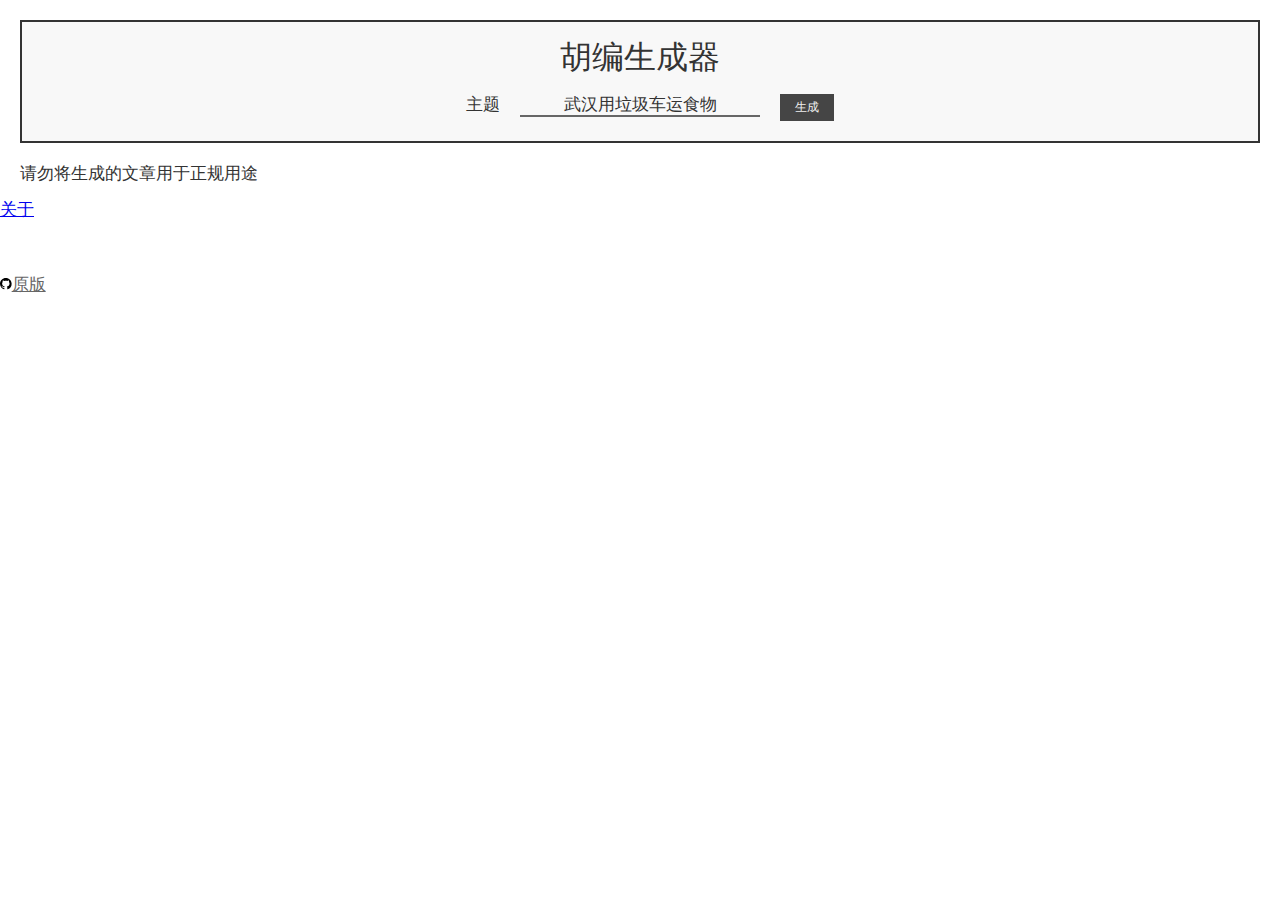
==== index.html @ e186030d "Update index.html" ====
<html><head>
    <title>胡编生成器</title>
  </head>
  <body>
    <div id='主体'>
      <div id='标题'>胡编生成器</div>
      <div id='主题'>
        <span>主题</span>
        <input>
        <button onclick='生成文章()'>生成</button>
      </div>
      <div id='文章'></div>
    </div>
    <div id='尾部'>
      <p id="声明">请勿将生成的文章用于正规用途</p><br>
      <p><a class="关于" href="about.html">关于</a></p><br>
	  <p><a class="链接" href="https://suulnnka.github.io/BullshitGenerator/index.html"><svg class="图标" viewBox="0 0 16 16" version="1.1" aria-hidden="true"><path fill-rule="evenodd" d="M8 0C3.58 0 0 3.58 0 8c0 3.54 2.29 6.53 5.47 7.59.4.07.55-.17.55-.38 0-.19-.01-.82-.01-1.49-2.01.37-2.53-.49-2.69-.94-.09-.23-.48-.94-.82-1.13-.28-.15-.68-.52-.01-.53.63-.01 1.08.58 1.23.82.72 1.21 1.87.87 2.33.66.07-.52.28-.87.51-1.07-1.78-.2-3.64-.89-3.64-3.95 0-.87.31-1.59.82-2.15-.08-.2-.36-1.02.08-2.12 0 0 .67-.21 2.2.82.64-.18 1.32-.27 2-.27.68 0 1.36.09 2 .27 1.53-1.04 2.2-.82 2.2-.82.44 1.1.16 1.92.08 2.12.51.56.82 1.27.82 2.15 0 3.07-1.87 3.75-3.65 3.95.29.25.54.73.54 1.48 0 1.07-.01 1.93-.01 2.2 0 .21.15.46.55.38A8.013 8.013 0 0016 8c0-4.42-3.58-8-8-8z"></path></svg>原版</a></p>
	</div>
<script>
let _hmt = window._hmt || [];
window.dataLayer = window.dataLayer || [];
function gtag(){dataLayer.push(arguments);}
gtag('js', new Date());
gtag('config', 'G-BM8WXEWW3P');

function track(eventName, title, seed) {
    gtag('event', eventName, {'event_label': title,'seed': seed,'title_seed':title+'_'+seed});
    _hmt.push(['_trackEvent', eventName, 'title', title]);
    _hmt.push(['_trackEvent', eventName, 'title_seed', title+'_'+seed]);
}

window.$ = function (selector) {
    return document.querySelector(selector);
}

function 获取网址参数(参数) {
    return new URL(window.location.href).searchParams.get(参数)
}

let 论述 = [
    '中国做得好的地方同样看到，我认为围绕x的舆论大环境已经变化。',
    '其实在社交媒体时代，形成关于x事件群众瞬间的集中释放是比较容易出现的，因为几乎没什么成本，如此而已。',
    '老胡希望的是，x会是一个不断促进沟通和理解的过程，',
    '近期互联网上关于x的问题，老胡也看到了各方反应很是强烈。',
    '但老胡还是想把一些人的担心在这里提出来，从舆论的角度做出提前警示，',
    '除了有x这个事实，我认为面对接下来的巨大风险，我们还要形成了这样一个信念。',
    '就老胡而言，了解清楚x到底是一种怎么样的存在, 是解决问题的关键。',
    '就老胡个人来说,x对老胡的意义, 不能不说非常重大。',
    '老胡也是经过了深思熟虑,在每个日日夜夜思考这个问题。',
    '如此眼花缭乱的信息博弈，半天的时间一件事就可以来回打滚。说实话，连老胡这样的老江湖有时都难分辨关于x，哪个信息是真的，哪个是假的，哪个属于搞错了，哪个是有人恶意制造的。',
    'x注定会给中国人留下深刻的印象，一些人担心中国不会进行深刻的反思，我不这样看。我相信，问题相当明显，从x以来，中国的反思就已经开始了。有些话并没有公开说透，但我们可以找到很多这些反思在进行中的明确证据。这，就是复杂中国的体现。 ',
    '老胡觉得，',
    '老胡认为，',
    '老胡倡议，',
    '老胡总结，',
    '老胡看，',
    '老胡想，',
    '大家还记得吗，就在几天以前，某些媒体大肆炒作x。话音未落，又爆出x真实的丑闻。',
    '不能不说，一些媒体人关于x报导的倾向是很严重的，他们的做法不会给当事人赢来额外的尊重。希望他们克制自己的敏感神经，对x事件表现出最起码的责任感。这是他们应有的良知和理性。',
    '很多人不想看x的报导，我也不忍看它，因为想象一下就感觉很难受。',
    '无论我们有多少怀疑，我们不应离开上述基本的逻辑。这一次受到强烈冲击的首先是所有关于x的人。说句实话，当我看到搞来搞去又是x成为了舆论怀疑和不满的目标时，我心里多少有点不是滋味。',
    '老胡在这篇博文的一开始就呼吁官方对于x进行说明。在这个声明到来之前，我想与网友们共同厘清一些基本的逻辑，',
    '所以在这个时候，我们大家一定要坚定地团结起来应对关于x的挑战。这是我们维护自身利益最为有效的途径。',
    '这两天，多地出现了关于x的热潮。但有些不属于合理的范围内，应当紧急叫停。',
    '对于x，老胡有个基本判断，',
    '老胡今天要说些可能挨骂的话。',
    '老胡从来不反对舆论场上有多元的观点发生各种碰撞，但老胡认为x的这次事件堪称是一番露怯的表演。',
    '公众之所以对x很敏感，我认为主要是对以往情况不太满意，对x问题缺少信心，所以对事件的一些细节全都朝着最不利的方向去解读了。',
    '以世界的眼光综观x的过程，不能不说，各种体制的社会看上去对阻止x有着各自的软肋。在开始阶段都不够坚决，眼看着风险出现了，但都有放不下的坛坛罐罐，心存各自的侥幸，直到那头灰犀牛以意外的速度闯到眼前。',
    '我一点都不认为社会这样做是过分的，我认为对于x的反思是社会强烈进取心的表现，我们总是认为自己还有应当改善的空间，很担心纠错不彻底。其实老胡对改进和更加深刻的改革一直都很推崇，我们这样做的动作往往也很快。',
    '今天有两个人在微信里问我，最近的x是不是真的？我个人愿意相信，x是假的。尤其是，此前出过类似的情况，那些群众已经经历了测试。我相信并且希望x会是假的。',
    '老胡今天略作梳理x发生的过程和原因，是为了提醒当前案例所暴露的一些缺陷和问题。',
    '老胡不主张这个时候将主要精力用来往后看，',
    'x的情况引起舆论强烈不满。除了舆论本身存在一些因x引起的怨气，也有其他的原因，老胡觉得x实在不应该。',
    '与此同时，老胡必须说，',
    '老胡作为媒体人在此呼吁所有相关人士要以x为鉴。',
    '近来由于x事件的发生，很多人都受委屈了。x，给那些群众造成的不便可想而知。',
    '老胡作为高度关心x的媒体人衷心希望x能解决。',
    '我看到有报道说x可以这样解决，我认为这种办法值得研究参考。只要大家都诚心，问题总是能够得到解决。',
    '可是，即使是这样，x的出现仍然代表了一定的意义。',
    '在这种不可避免的冲突下，老胡认为，我们必须解决这个问题。',
    '对老胡而言，x不仅仅是一个重大的事件，更是值得思考的一件事，'
]

let 名人名言 = [
    "鲁迅a, 人类的悲欢并不相通，我只是觉得他们吵闹。b",
    "老胡a, 一个专注办理问题的国度最终令人尊敬。b",
    "老胡a, 有人说我是‘四大恶人’、‘十大恶人’，让他们说去吧，没关系。我也不知道我是罪大恶极还是穷凶极恶？b",
    "老胡a, 很多人骂的欢、还说历史如何如何。好吧，我理直气壮地回复你们：你们在微博上的文字肯定会消失，未来的人们再来查询历史的时候，会忽然发觉，全中国的媒体中，只有环球时报用纸质记载了每段重大真实历史。这就是我们对历史的最好交待。b"
]

let 后面垫话 = [
    '这不禁令老胡深思。 ',
    '老胡希望诸位也能好好地体会这句话。 ',
    '这似乎解答了老胡的疑惑。 ',
]

let 前面垫话 = [
    '在不经意间这样说过',
    '曾经提到过',
]

let 初始主题 = [
    '泉州酒店倒塌',
    '老胡生成器',
    '全球市场剧烈动荡',
    '武汉居民喊假的',
    '武汉用垃圾车运食物'
]

let 下取整 = Math.floor;

let 同余乘数 = 251251;
let 同余加数 = 996996;
let 同余模 = Math.pow(2,32);

let 随机种子 = 获取网址参数('随机种子') || 下取整( 随便取一个数(0, 同余模, Math.random) );

let x = 获取网址参数('x') || 随便取一句(初始主题)

$('input').value = x;

function 同余发生器() {
    随机种子 = ( 随机种子 * 同余乘数 + 同余加数 ) % 同余模;
    return 随机种子 / 同余模;
};

function 随便取一句(列表){
    let 坐标 = 下取整( 同余发生器() * 列表.length );
    return 列表[坐标];
}

function 随便取一个数(最小值 = 0,最大值 = 50,随机数函数 = 同余发生器){
    let 数字 = 随机数函数() * ( 最大值 - 最小值 ) + 最小值;
    return 数字;
}

function 来点名人名言(){
    let 名言 = 随便取一句(名人名言)
    名言 = 名言.replace('a', 随便取一句(前面垫话) )
    名言 = 名言.replace('b', 随便取一句(后面垫话) )
    return 名言
}

function 来点论述(){
    let 句子 = 随便取一句(论述);
    句子 = 句子.replace(RegExp('x', 'g'),x);
    return 句子;
}

function 增加段落(段落){
    if(段落[段落.length-1] === ' '){
        段落 = 段落.slice(0,-2)
    }
    return '　　' + 段落 + '。 '
}

function 生成文章(){
    x = $('input').value
    history.pushState({url: window.location.href}, null ,'?主题=' + x + '&随机种子=' + 随机种子);
    track('generator', x, 随机种子);
    let 文章 = []
    let 段落 = '';
    let 文章长度 = 0;
    while( 文章长度 < 2000 ){
        let 随机数 = 随便取一个数();
        if(随机数 < 5 && 段落.length > 200){
            段落 = 增加段落(段落);
            文章.push(段落);
            段落 = '';
        }else if(随机数 < 20){
            let 句子 = 来点名人名言();
            文章长度 = 文章长度 + 句子.length;
            段落 = 段落 + 句子;
        }else{
            let 句子 = 来点论述();
            文章长度 = 文章长度 + 句子.length;
            段落 = 段落 + 句子;
        }
    }
    段落 = 增加段落(段落);
    文章.push(段落);
    let 排版 = '<div>' + 文章.join('</div><div>').replace('，。', '。').replace('。。', '。') + '</div>';
    $('#文章').innerHTML = 排版;
}
if (获取网址参数('x')) {
    生成文章();
    track('shared', x, 随机种子);
}
</script>
<style>
  @media screen and (max-width: 1024px) {
    html{
      font-size: 2vw;
      color: #333333;
    }
    body{
      margin: 0;
    }
    #主体{
      border: 2px solid #333333;
      margin: 6px;
      padding: 6px;
      background: #f8f8f8;
    }
    #标题{
      font-size: 3rem;
      line-height: 3rem;
      text-align: center;
    }
    #主题{
      text-align: center;
      margin-top: 6px;
      font-size: 0px;
    }
    #主题 span{
      font-size: 2rem;
      vertical-align: baseline;
      margin-left: 6px;
    }
    #主题 input{
      border: none;
      border-bottom: #666666 2px solid;
      padding: 1px 0 0 0;
      margin: 0px 6px 0 6px;
      vertical-align: baseline;
      font-size: 2rem;
      background: #f8f8f8;
      color: #333333;
      text-align: center;
      min-width: 20%;
    }
    #主题 button{
      border: 0;
      padding: 3px 7px 3px 7px;
      margin: 0;
      vertical-align: top;
      font-size: 1.4rem;
      background: #454545;
      color: #efefef;
    }
    #文章 div{
      margin-top: 6px;
      font-size: 2rem;
      text-align: justify;
    }
    #声明{
      float: left;
      margin: 0 0 0 6px;
    }
    #声明 p{
      margin: 0 0 3px 3px;
      font-size: 1.4rem;
    }
    #声明文字{
      display: none;
    }
    #页脚{
      margin: 6px;
    }
    #页脚 p{
      margin: 3px;
      font-size: 1.4rem;
      text-align: right;
    }
    .链接{
      color: #666666;
    }
    .图标{
      height: 1rem;
      width: 1rem;
      vertical-align: top;
      margin-top: 2px;
    }
  }

  @media screen and (min-width: 1024px) {
    html{
      font-size: 1.3vw;
      color: #333333;
    }
    body{
      margin: 0;
    }
    #主体{
      border: 2px solid #333333;
      margin: 20px;
      padding: 20px;
      background: #f8f8f8;
    }
    #标题{
      font-size: 1.9rem;
      line-height: 1.9rem;
      text-align: center;
    }
    #主题{
      text-align: center;
      margin-top: 20px;
      font-size: 0px;
    }
    #主题 span{
      font-size: 1rem;
      vertical-align: baseline;
      margin-left: 20px;
    }
    #主题 input{
      border: none;
      border-bottom: #666666 2px solid;
      padding: 1px 0 0 0;
      margin: 0px 20px 0 20px;
      vertical-align: baseline;
      font-size: 1rem;
      background: #f8f8f8;
      color: #333333;
      text-align: center;
      min-width: 20%;
    }
    #主题 button{
      border: 0;
      padding: 5px 15px 5px 15px;
      margin: 0;
      vertical-align: top;
      font-size: 0.75rem;
      background: #454545;
      color: #efefef;
    }
    #文章 div{
      margin-top: 20px;
      text-align: justify;
    }
    #声明{
      float: left;
      margin: 0 0 0 20px;
    }
    #声明 p{
      margin: 0 0 5px 5px;
      font-size: 0.75rem;
    }
    #声明文字{
      display: none;
    }
    #页脚{
      margin: 20px;
    }
    #页脚 p{
      margin: 5px;
      font-size: 0.75rem;
      text-align: right;
    }
    .链接{
      color: #666666;
    }
    #页脚 span{
      padding: 2px 0 0 0;
      vertical-align: baseline;
    }
    .图标{
      height: 0.7rem;
      width: 0.7rem;
      vertical-align: top;
      margin-top: 4px;
    }
  }
</style>
</body></html>
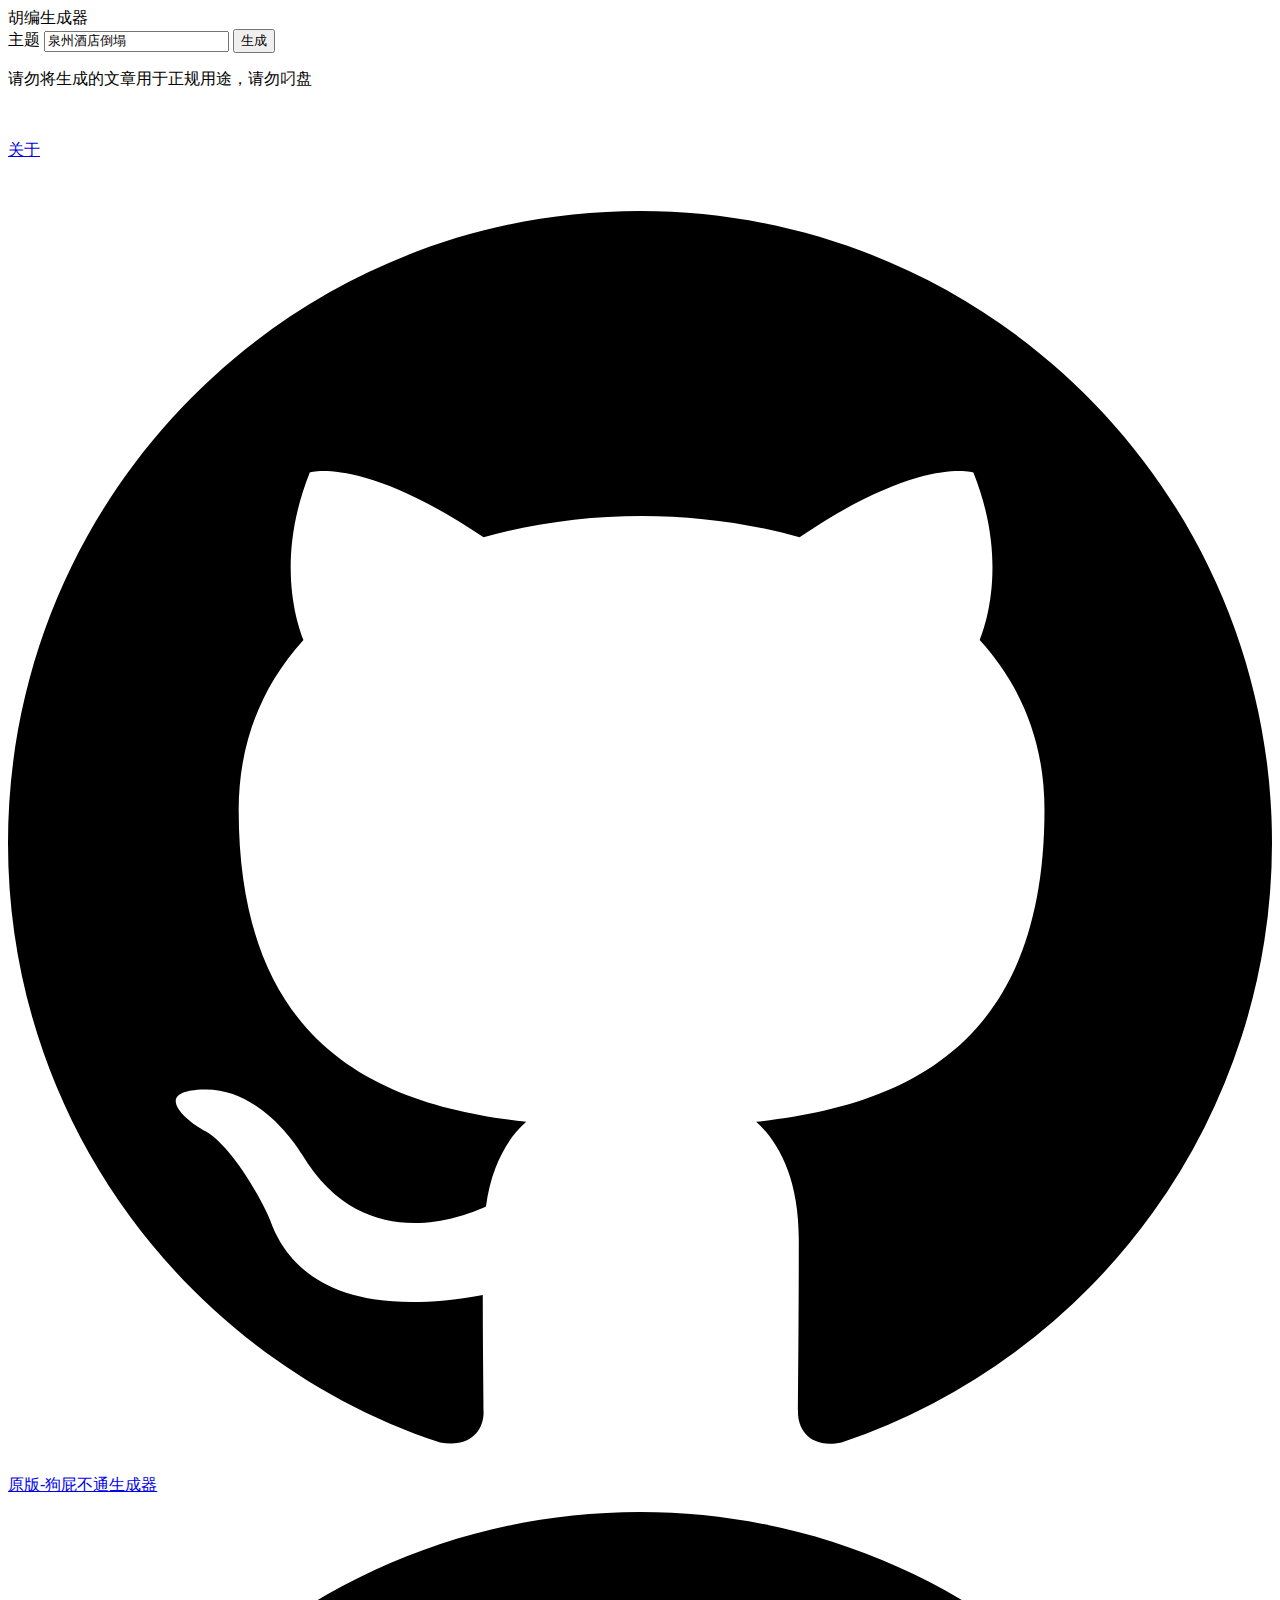
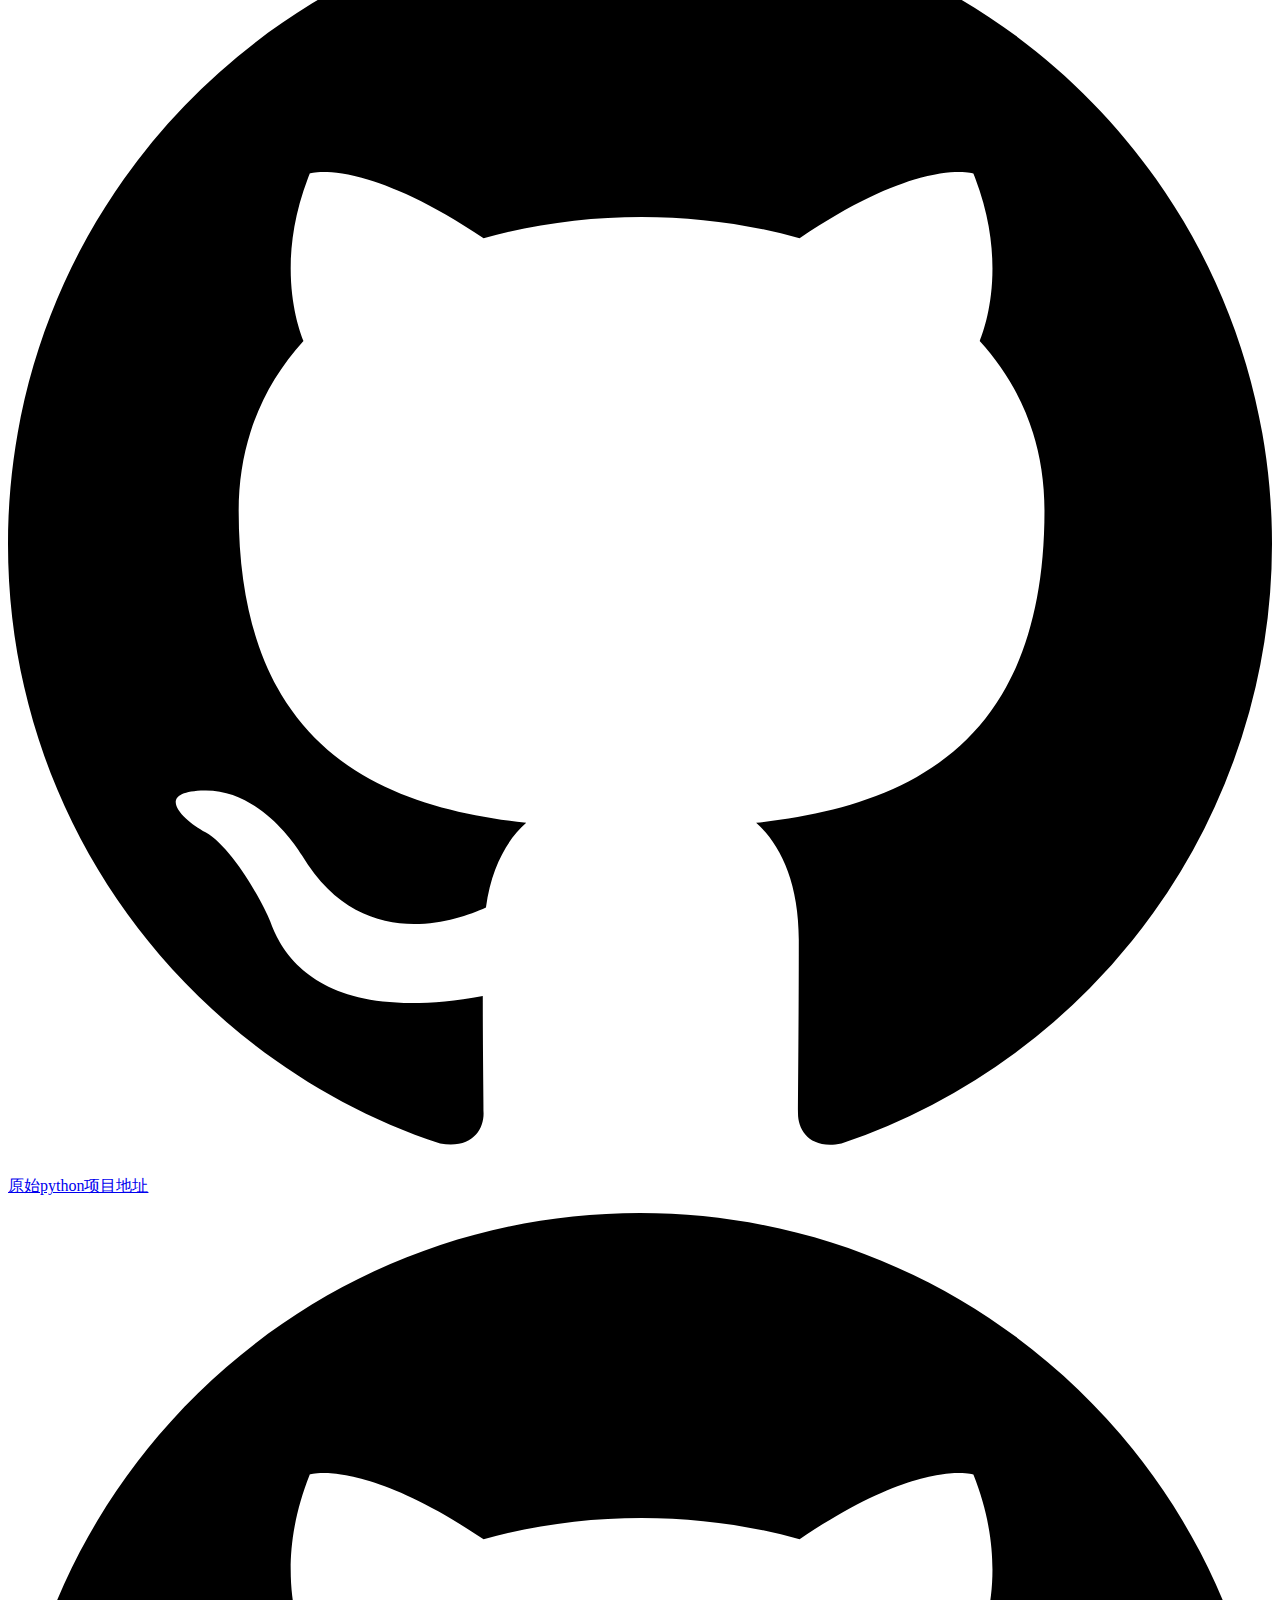
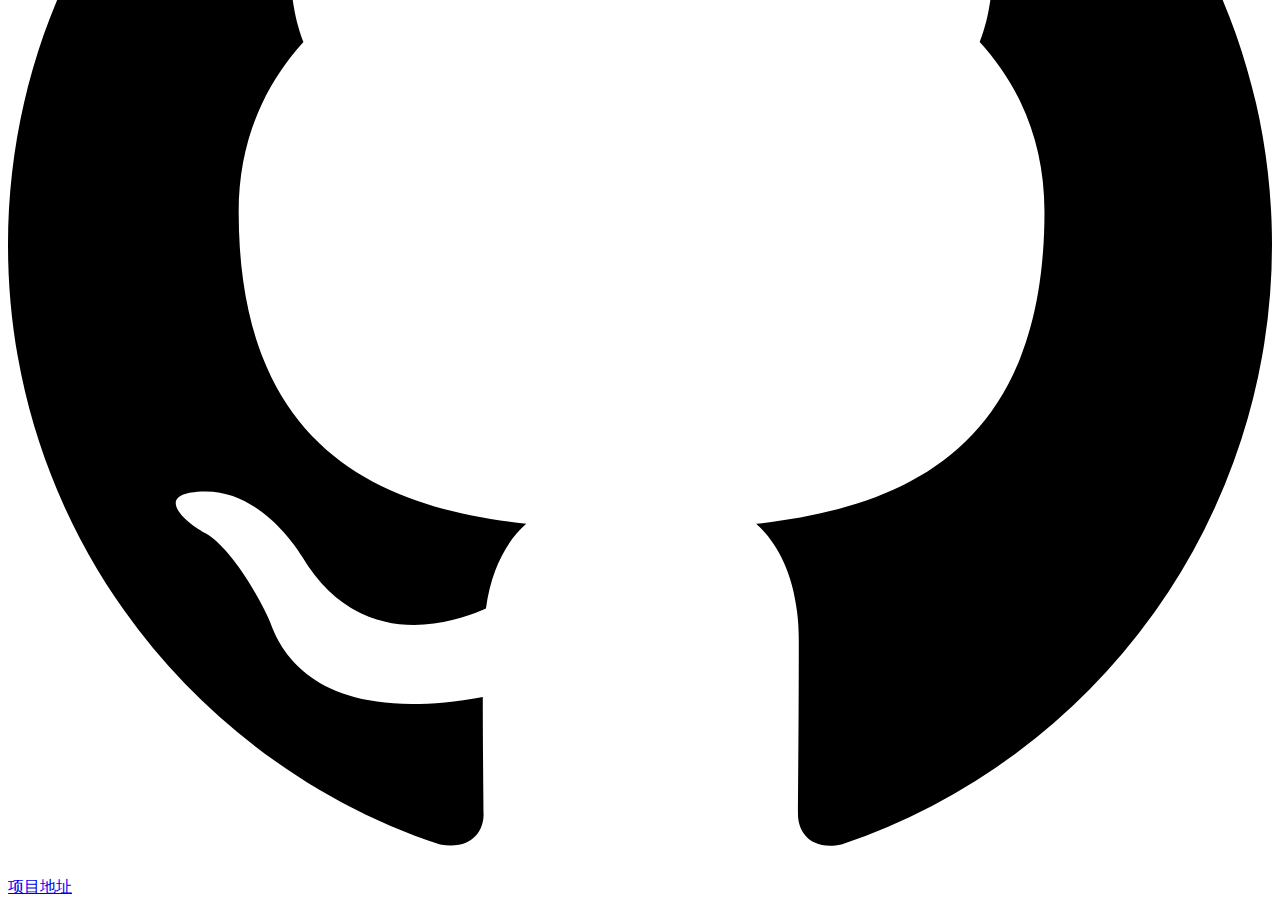
==== commit e43fcc56: "Add files via upload" ====
--- a/index.html
+++ b/index.html
@@ -1,5 +1,6 @@
 <html><head>
-    <title>胡编生成器</title>
+    <title>胡编生成器</title>
+    <link rel="stylesheet" type="text/css" href="style.css">
   </head>
   <body>
     <div id='主体'>
@@ -11,11 +12,13 @@
       </div>
       <div id='文章'></div>
     </div>
-    <div id='尾部'>
-      <p id="声明">请勿将生成的文章用于正规用途</p><br>
+    <div id='页脚'>
+      <p id="声明">请勿将生成的文章用于正规用途，请勿叼盘</p><br>
       <p><a class="关于" href="about.html">关于</a></p><br>
-	  <p><a class="链接" href="https://suulnnka.github.io/BullshitGenerator/index.html"><svg class="图标" viewBox="0 0 16 16" version="1.1" aria-hidden="true"><path fill-rule="evenodd" d="M8 0C3.58 0 0 3.58 0 8c0 3.54 2.29 6.53 5.47 7.59.4.07.55-.17.55-.38 0-.19-.01-.82-.01-1.49-2.01.37-2.53-.49-2.69-.94-.09-.23-.48-.94-.82-1.13-.28-.15-.68-.52-.01-.53.63-.01 1.08.58 1.23.82.72 1.21 1.87.87 2.33.66.07-.52.28-.87.51-1.07-1.78-.2-3.64-.89-3.64-3.95 0-.87.31-1.59.82-2.15-.08-.2-.36-1.02.08-2.12 0 0 .67-.21 2.2.82.64-.18 1.32-.27 2-.27.68 0 1.36.09 2 .27 1.53-1.04 2.2-.82 2.2-.82.44 1.1.16 1.92.08 2.12.51.56.82 1.27.82 2.15 0 3.07-1.87 3.75-3.65 3.95.29.25.54.73.54 1.48 0 1.07-.01 1.93-.01 2.2 0 .21.15.46.55.38A8.013 8.013 0 0016 8c0-4.42-3.58-8-8-8z"></path></svg>原版</a></p>
-	</div>
+      <p><a class="链接" href="https://suulnnka.github.io/BullshitGenerator/index.html"><svg class="图标" viewBox="0 0 16 16" version="1.1" aria-hidden="true"><path fill-rule="evenodd" d="M8 0C3.58 0 0 3.58 0 8c0 3.54 2.29 6.53 5.47 7.59.4.07.55-.17.55-.38 0-.19-.01-.82-.01-1.49-2.01.37-2.53-.49-2.69-.94-.09-.23-.48-.94-.82-1.13-.28-.15-.68-.52-.01-.53.63-.01 1.08.58 1.23.82.72 1.21 1.87.87 2.33.66.07-.52.28-.87.51-1.07-1.78-.2-3.64-.89-3.64-3.95 0-.87.31-1.59.82-2.15-.08-.2-.36-1.02.08-2.12 0 0 .67-.21 2.2.82.64-.18 1.32-.27 2-.27.68 0 1.36.09 2 .27 1.53-1.04 2.2-.82 2.2-.82.44 1.1.16 1.92.08 2.12.51.56.82 1.27.82 2.15 0 3.07-1.87 3.75-3.65 3.95.29.25.54.73.54 1.48 0 1.07-.01 1.93-.01 2.2 0 .21.15.46.55.38A8.013 8.013 0 0016 8c0-4.42-3.58-8-8-8z"></path></svg>原版-狗屁不通生成器</a></p>
+      <p><a class="链接" href="https://github.com/mediatoreditor/HuEditorGenerator"><svg class="图标" viewBox="0 0 16 16" version="1.1" aria-hidden="true"><path fill-rule="evenodd" d="M8 0C3.58 0 0 3.58 0 8c0 3.54 2.29 6.53 5.47 7.59.4.07.55-.17.55-.38 0-.19-.01-.82-.01-1.49-2.01.37-2.53-.49-2.69-.94-.09-.23-.48-.94-.82-1.13-.28-.15-.68-.52-.01-.53.63-.01 1.08.58 1.23.82.72 1.21 1.87.87 2.33.66.07-.52.28-.87.51-1.07-1.78-.2-3.64-.89-3.64-3.95 0-.87.31-1.59.82-2.15-.08-.2-.36-1.02.08-2.12 0 0 .67-.21 2.2.82.64-.18 1.32-.27 2-.27.68 0 1.36.09 2 .27 1.53-1.04 2.2-.82 2.2-.82.44 1.1.16 1.92.08 2.12.51.56.82 1.27.82 2.15 0 3.07-1.87 3.75-3.65 3.95.29.25.54.73.54 1.48 0 1.07-.01 1.93-.01 2.2 0 .21.15.46.55.38A8.013 8.013 0 0016 8c0-4.42-3.58-8-8-8z"></path></svg>原始python项目地址</a></p>
+      <p><a class="链接" href="https://github.com/mediatoreditor/hugenerator"><svg class="图标" viewBox="0 0 16 16" version="1.1" aria-hidden="true"><path fill-rule="evenodd" d="M8 0C3.58 0 0 3.58 0 8c0 3.54 2.29 6.53 5.47 7.59.4.07.55-.17.55-.38 0-.19-.01-.82-.01-1.49-2.01.37-2.53-.49-2.69-.94-.09-.23-.48-.94-.82-1.13-.28-.15-.68-.52-.01-.53.63-.01 1.08.58 1.23.82.72 1.21 1.87.87 2.33.66.07-.52.28-.87.51-1.07-1.78-.2-3.64-.89-3.64-3.95 0-.87.31-1.59.82-2.15-.08-.2-.36-1.02.08-2.12 0 0 .67-.21 2.2.82.64-.18 1.32-.27 2-.27.68 0 1.36.09 2 .27 1.53-1.04 2.2-.82 2.2-.82.44 1.1.16 1.92.08 2.12.51.56.82 1.27.82 2.15 0 3.07-1.87 3.75-3.65 3.95.29.25.54.73.54 1.48 0 1.07-.01 1.93-.01 2.2 0 .21.15.46.55.38A8.013 8.013 0 0016 8c0-4.42-3.58-8-8-8z"></path></svg>项目地址</a></p>
+    </div>
 <script>
 let _hmt = window._hmt || [];
 window.dataLayer = window.dataLayer || [];
@@ -38,48 +41,40 @@
 }
 
 let 论述 = [
-    '中国做得好的地方同样看到，我认为围绕x的舆论大环境已经变化。',
-    '其实在社交媒体时代，形成关于x事件群众瞬间的集中释放是比较容易出现的，因为几乎没什么成本，如此而已。',
-    '老胡希望的是，x会是一个不断促进沟通和理解的过程，',
-    '近期互联网上关于x的问题，老胡也看到了各方反应很是强烈。',
-    '但老胡还是想把一些人的担心在这里提出来，从舆论的角度做出提前警示，',
-    '除了有x这个事实，我认为面对接下来的巨大风险，我们还要形成了这样一个信念。',
-    '就老胡而言，了解清楚x到底是一种怎么样的存在, 是解决问题的关键。',
-    '就老胡个人来说,x对老胡的意义, 不能不说非常重大。',
-    '老胡也是经过了深思熟虑,在每个日日夜夜思考这个问题。',
-    '如此眼花缭乱的信息博弈，半天的时间一件事就可以来回打滚。说实话，连老胡这样的老江湖有时都难分辨关于x，哪个信息是真的，哪个是假的，哪个属于搞错了，哪个是有人恶意制造的。',
-    'x注定会给中国人留下深刻的印象，一些人担心中国不会进行深刻的反思，我不这样看。我相信，问题相当明显，从x以来，中国的反思就已经开始了。有些话并没有公开说透，但我们可以找到很多这些反思在进行中的明确证据。这，就是复杂中国的体现。 ',
-    '老胡觉得，',
-    '老胡认为，',
-    '老胡倡议，',
-    '老胡总结，',
-    '老胡看，',
-    '老胡想，',
-    '大家还记得吗，就在几天以前，某些媒体大肆炒作x。话音未落，又爆出x真实的丑闻。',
-    '不能不说，一些媒体人关于x报导的倾向是很严重的，他们的做法不会给当事人赢来额外的尊重。希望他们克制自己的敏感神经，对x事件表现出最起码的责任感。这是他们应有的良知和理性。',
-    '很多人不想看x的报导，我也不忍看它，因为想象一下就感觉很难受。',
-    '无论我们有多少怀疑，我们不应离开上述基本的逻辑。这一次受到强烈冲击的首先是所有关于x的人。说句实话，当我看到搞来搞去又是x成为了舆论怀疑和不满的目标时，我心里多少有点不是滋味。',
-    '老胡在这篇博文的一开始就呼吁官方对于x进行说明。在这个声明到来之前，我想与网友们共同厘清一些基本的逻辑，',
-    '所以在这个时候，我们大家一定要坚定地团结起来应对关于x的挑战。这是我们维护自身利益最为有效的途径。',
-    '这两天，多地出现了关于x的热潮。但有些不属于合理的范围内，应当紧急叫停。',
-    '对于x，老胡有个基本判断，',
-    '老胡今天要说些可能挨骂的话。',
-    '老胡从来不反对舆论场上有多元的观点发生各种碰撞，但老胡认为x的这次事件堪称是一番露怯的表演。',
-    '公众之所以对x很敏感，我认为主要是对以往情况不太满意，对x问题缺少信心，所以对事件的一些细节全都朝着最不利的方向去解读了。',
-    '以世界的眼光综观x的过程，不能不说，各种体制的社会看上去对阻止x有着各自的软肋。在开始阶段都不够坚决，眼看着风险出现了，但都有放不下的坛坛罐罐，心存各自的侥幸，直到那头灰犀牛以意外的速度闯到眼前。',
-    '我一点都不认为社会这样做是过分的，我认为对于x的反思是社会强烈进取心的表现，我们总是认为自己还有应当改善的空间，很担心纠错不彻底。其实老胡对改进和更加深刻的改革一直都很推崇，我们这样做的动作往往也很快。',
-    '今天有两个人在微信里问我，最近的x是不是真的？我个人愿意相信，x是假的。尤其是，此前出过类似的情况，那些群众已经经历了测试。我相信并且希望x会是假的。',
-    '老胡今天略作梳理x发生的过程和原因，是为了提醒当前案例所暴露的一些缺陷和问题。',
-    '老胡不主张这个时候将主要精力用来往后看，',
-    'x的情况引起舆论强烈不满。除了舆论本身存在一些因x引起的怨气，也有其他的原因，老胡觉得x实在不应该。',
-    '与此同时，老胡必须说，',
-    '老胡作为媒体人在此呼吁所有相关人士要以x为鉴。',
-    '近来由于x事件的发生，很多人都受委屈了。x，给那些群众造成的不便可想而知。',
-    '老胡作为高度关心x的媒体人衷心希望x能解决。',
-    '我看到有报道说x可以这样解决，我认为这种办法值得研究参考。只要大家都诚心，问题总是能够得到解决。',
-    '可是，即使是这样，x的出现仍然代表了一定的意义。',
-    '在这种不可避免的冲突下，老胡认为，我们必须解决这个问题。',
-    '对老胡而言，x不仅仅是一个重大的事件，更是值得思考的一件事，'
+    "先前曝出的x事件为何招致大量负面舆情，就是因为x脱离了人们的平常心和世俗认知，过犹不及。",
+    "网友们对x一事的批评我认为有道理。",+
+    "老胡高兴地看到，昨天几家主流媒体的公号率先聚焦x事件，对此做了报道。希望主流媒体对这一问题的正视能够扩大成为整个社会的重视。",
+    "x事件迅速聚集了互联网上的关注。我觉得这件事与当前的大局关系不太大。老胡我本人更关心的方向还是，为什么x事件发生得如此容易，是什么样的利益驱动导致了对风险的漠视？",+
+    "老胡想说的是，在x事件上，什么事都不能做过，而要追求统筹平衡。",
+    "对x事件该批驳批驳，该质疑质疑，该诘问诘问，但唯独不能编造假消息。",
+    "希望国内的学者、媒体人都恪守实事求是的底线，在x事件中无论是站在什么立场上，出于什么目的，都不突破这个底线。",
+    "大家还记得吗，就在几天以前，某些媒体大肆炒作x。话音未落，又爆出x真实的丑闻。",
+    "不能不说，一些媒体人关于x报导的倾向是很严重的，他们的做法不会给当事人赢来额外的尊重。希望他们克制自己的敏感神经，对x事件表现出最起码的责任感。这是他们应有的良知和理性。",
+    "很多人不想看x的报导，我也不忍看它，因为想象一下就感觉很难受。",
+    "无论我们有多少怀疑，我们不应离开上述基本的逻辑。这一次受到强烈冲击的首先是所有关于x的人。说句实话，当我看到搞来搞去又是x成为了舆论怀疑和不满的目标时，我心里多少有点不是滋味。",
+    "老胡在这篇博文的一开始就呼吁官方对于x进行说明。在这个声明到来之前，我想与网友们共同厘清一些基本的逻辑，",
+    "所以在这个时候，我们大家一定要坚定地团结起来应对关于x的挑战。这是我们维护自身利益最为有效的途径。",
+    "这两天，多地出现了关于x的热潮。但有些不属于合理的范围内，应当紧急叫停。",
+    "对于x，老胡有个基本判断，",
+    "老胡今天要说些可能挨骂的话。",
+    "老胡从来不反对舆论场上有多元的观点发生各种碰撞，但老胡认为x的这次事件堪称是一番露怯的表演。",
+    "公众之所以对x很敏感，我认为主要是对以往情况不太满意，对x问题缺少信心，所以对事件的一些细节全都朝着最不利的方向去解读了。",
+    "以世界的眼光综观x的过程，不能不说，各种体制的社会看上去对阻止x有着各自的软肋。在开始阶段都不够坚决，眼看着风险出现了，但都有放不下的坛坛罐罐，心存各自的侥幸，直到那头灰犀牛以意外的速度闯到眼前。",
+    "我一点都不认为社会这样做是过分的，我认为对于x的反思是社会强烈进取心的表现，我们总是认为自己还有应当改善的空间，很担心纠错不彻底。其实老胡对改进和更加深刻的改革一直都很推崇，我们这样做的动作往往也很快。",
+    "今天有两个人在微信里问我，最近的x是不是真的？我个人愿意相信，x是假的。尤其是，此前出过类似的情况，那些群众已经经历了测试。我相信并且希望x会是假的。",
+    "老胡今天略作梳理x发生的过程和原因，是为了提醒当前案例所暴露的一些缺陷和问题。",
+    "老胡不主张这个时候将主要精力用来往后看，",
+    "x的情况引起舆论强烈不满。除了舆论本身存在一些因x引起的怨气，也有其他的原因，老胡觉得x实在不应该。",
+    "与此同时，老胡必须说，",
+    "老胡作为媒体人在此呼吁所有相关人士要以x为鉴。",
+    "近来由于x事件的发生，很多人都受委屈了。x，给那些群众造成的不便可想而知。",
+    "老胡作为高度关心x的媒体人衷心希望x能解决。",
+    "我看到有报道说x可以这样解决，我认为这种办法值得研究参考。只要大家都诚心，问题总是能够得到解决。",
+    "可是，即使是这样，x的出现仍然代表了一定的意义。",
+    "在这种不可避免的冲突下，老胡认为，我们必须解决这个问题。",
+    "对老胡而言，x不仅仅是一个重大的事件，更是值得思考的一件事，"
 ]
 
 let 名人名言 = [
@@ -162,7 +157,7 @@
     let 文章 = []
     let 段落 = '';
     let 文章长度 = 0;
-    while( 文章长度 < 2000 ){
+    while( 文章长度 < 14500 ){
         let 随机数 = 随便取一个数();
         if(随机数 < 5 && 段落.length > 200){
             段落 = 增加段落(段落);
@@ -187,179 +182,6 @@
     生成文章();
     track('shared', x, 随机种子);
 }
-</script>
-<style>
-  @media screen and (max-width: 1024px) {
-    html{
-      font-size: 2vw;
-      color: #333333;
-    }
-    body{
-      margin: 0;
-    }
-    #主体{
-      border: 2px solid #333333;
-      margin: 6px;
-      padding: 6px;
-      background: #f8f8f8;
-    }
-    #标题{
-      font-size: 3rem;
-      line-height: 3rem;
-      text-align: center;
-    }
-    #主题{
-      text-align: center;
-      margin-top: 6px;
-      font-size: 0px;
-    }
-    #主题 span{
-      font-size: 2rem;
-      vertical-align: baseline;
-      margin-left: 6px;
-    }
-    #主题 input{
-      border: none;
-      border-bottom: #666666 2px solid;
-      padding: 1px 0 0 0;
-      margin: 0px 6px 0 6px;
-      vertical-align: baseline;
-      font-size: 2rem;
-      background: #f8f8f8;
-      color: #333333;
-      text-align: center;
-      min-width: 20%;
-    }
-    #主题 button{
-      border: 0;
-      padding: 3px 7px 3px 7px;
-      margin: 0;
-      vertical-align: top;
-      font-size: 1.4rem;
-      background: #454545;
-      color: #efefef;
-    }
-    #文章 div{
-      margin-top: 6px;
-      font-size: 2rem;
-      text-align: justify;
-    }
-    #声明{
-      float: left;
-      margin: 0 0 0 6px;
-    }
-    #声明 p{
-      margin: 0 0 3px 3px;
-      font-size: 1.4rem;
-    }
-    #声明文字{
-      display: none;
-    }
-    #页脚{
-      margin: 6px;
-    }
-    #页脚 p{
-      margin: 3px;
-      font-size: 1.4rem;
-      text-align: right;
-    }
-    .链接{
-      color: #666666;
-    }
-    .图标{
-      height: 1rem;
-      width: 1rem;
-      vertical-align: top;
-      margin-top: 2px;
-    }
-  }
+</script> 
-  @media screen and (min-width: 1024px) {
-    html{
-      font-size: 1.3vw;
-      color: #333333;
-    }
-    body{
-      margin: 0;
-    }
-    #主体{
-      border: 2px solid #333333;
-      margin: 20px;
-      padding: 20px;
-      background: #f8f8f8;
-    }
-    #标题{
-      font-size: 1.9rem;
-      line-height: 1.9rem;
-      text-align: center;
-    }
-    #主题{
-      text-align: center;
-      margin-top: 20px;
-      font-size: 0px;
-    }
-    #主题 span{
-      font-size: 1rem;
-      vertical-align: baseline;
-      margin-left: 20px;
-    }
-    #主题 input{
-      border: none;
-      border-bottom: #666666 2px solid;
-      padding: 1px 0 0 0;
-      margin: 0px 20px 0 20px;
-      vertical-align: baseline;
-      font-size: 1rem;
-      background: #f8f8f8;
-      color: #333333;
-      text-align: center;
-      min-width: 20%;
-    }
-    #主题 button{
-      border: 0;
-      padding: 5px 15px 5px 15px;
-      margin: 0;
-      vertical-align: top;
-      font-size: 0.75rem;
-      background: #454545;
-      color: #efefef;
-    }
-    #文章 div{
-      margin-top: 20px;
-      text-align: justify;
-    }
-    #声明{
-      float: left;
-      margin: 0 0 0 20px;
-    }
-    #声明 p{
-      margin: 0 0 5px 5px;
-      font-size: 0.75rem;
-    }
-    #声明文字{
-      display: none;
-    }
-    #页脚{
-      margin: 20px;
-    }
-    #页脚 p{
-      margin: 5px;
-      font-size: 0.75rem;
-      text-align: right;
-    }
-    .链接{
-      color: #666666;
-    }
-    #页脚 span{
-      padding: 2px 0 0 0;
-      vertical-align: baseline;
-    }
-    .图标{
-      height: 0.7rem;
-      width: 0.7rem;
-      vertical-align: top;
-      margin-top: 4px;
-    }
-  }
-</style>
-</body></html>
+</body></html>--- a/style.css
+++ b/style.css
@@ -0,0 +1,85 @@
+  @media screen and (max-width: 1024px) {
+      html{
+      font-size: 2vw;
+      color: #333333;
+    }
+    body{
+      margin: 0;
+    }
+    #主体{
+      border: 2px solid #333333;
+      margin: 6px;
+      padding: 6px;
+      background: #f8f8f8;
+    }
+    #标题{
+      font-size: 3rem;
+      line-height: 3rem;
+      text-align: center;
+    }
+    #主题{
+      text-align: center;
+      margin-top: 6px;
+      font-size: 0px;
+    }
+    #主题 span{
+      font-size: 2rem;
+      vertical-align: baseline;
+      margin-left: 6px;
+    }
+    #主题 input{
+      border: none;
+      border-bottom: #666666 2px solid;
+      padding: 1px 0 0 0;
+      margin: 0px 6px 0 6px;
+      vertical-align: baseline;
+      font-size: 2rem;
+      background: #f8f8f8;
+      color: #333333;
+      text-align: center;
+      min-width: 20%;
+    }
+    #主题 button{
+      border: 0;
+      padding: 3px 7px 3px 7px;
+      margin: 0;
+      vertical-align: top;
+      font-size: 1.4rem;
+      background: #454545;
+      color: #efefef;
+    }
+    #文章 div{
+      margin-top: 6px;
+      font-size: 2rem;
+      text-align: justify;
+    }
+    #声明{
+      float: left;
+      margin: 0 0 0 6px;
+    }
+    #声明 p{
+      margin: 0 0 3px 3px;
+      font-size: 1.4rem;
+    }
+    #声明文字{
+      display: none;
+    }
+    #页脚{
+      margin: 6px;
+    }
+    #页脚 p{
+      margin: 3px;
+      font-size: 1.4rem;
+      text-align: right;
+    }
+    .链接{
+      color: #666666;
+    }
+    .图标{
+      height: 1rem;
+      width: 1rem;
+      vertical-align: top;
+      margin-top: 2px;
+    }
+  }+